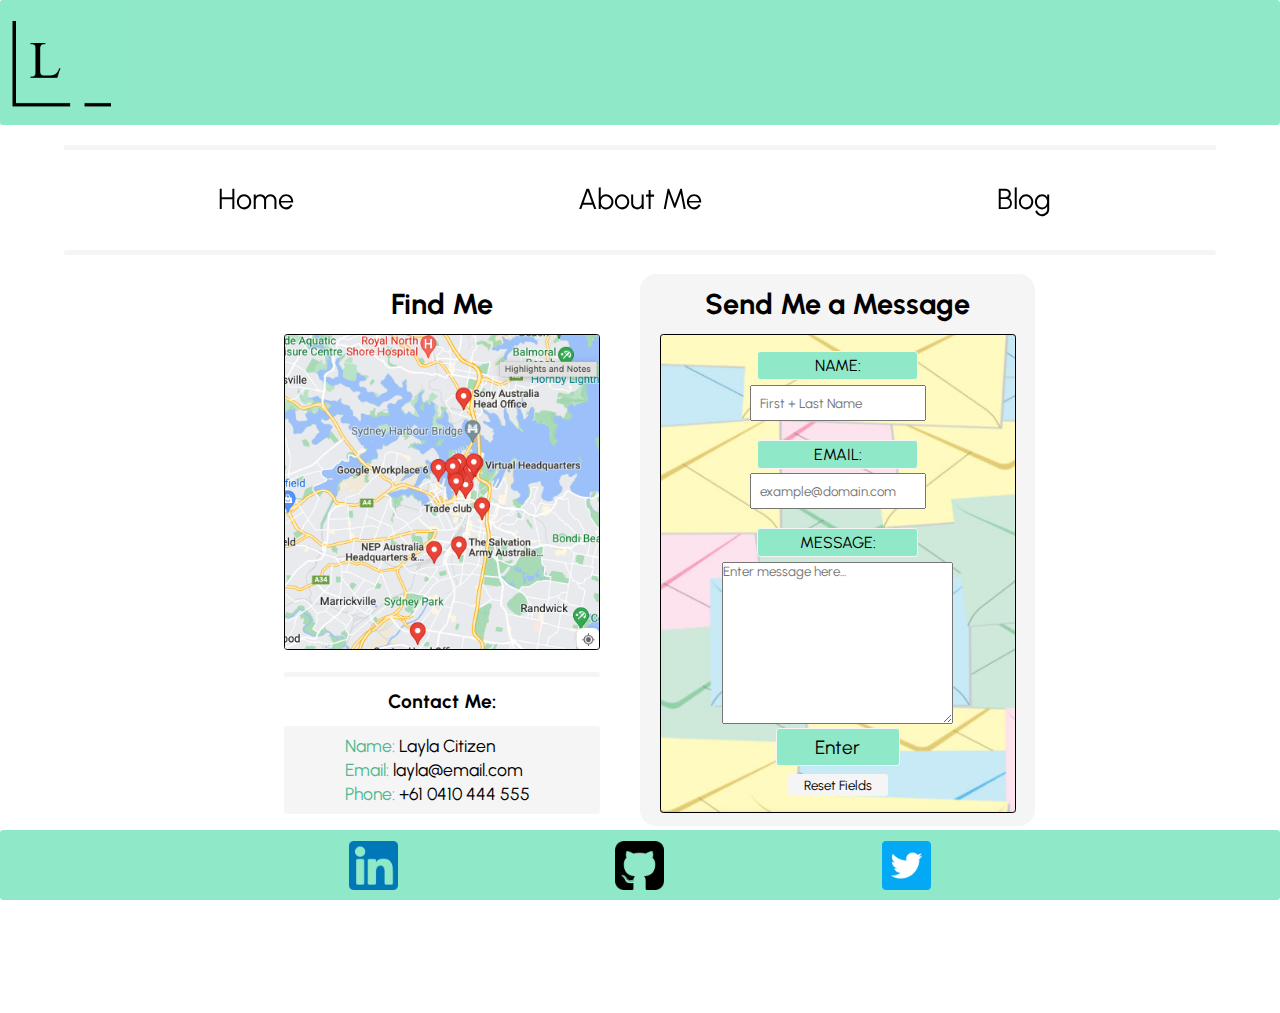
==== src/pages/contact.html @ 4e3d9019 "First Commit" ====
<!DOCTYPE html>
<html lang="en">
<head>
    <meta charset="UTF-8">
    <meta http-equiv="X-UA-Compatible" content="IE=edge">
    <meta name="viewport" content="width=device-width, initial-scale=1.0">
    <link rel="stylesheet" href="./../index.css">
    <link rel="stylesheet" href="./index.css">
    <link rel="preconnect" href="https://fonts.googleapis.com">
    <link rel="preconnect" href="https://fonts.gstatic.com" crossorigin>
    <link href="https://fonts.googleapis.com/css2?family=Urbanist&display=swap" rel="stylesheet">
    <link rel="shortcut icon" type="image/png" href="./../favicon/favicon-16x16.png">
    <title>Contact</title>
</head>
<body>
    <header class="header-banner">
        
        <figure class="logo-container">
            <a href="./../index.html" alt="Home Page"><img src="./../images/logo.jpg" class="logo"/></a>
        </figure>

        <nav class="menu">
            <ul>
                <li><a href="./../index.html">Home</a></li>
                <li><a href="./aboutme.html">About Me</a></li>
                <li><a href="./blog.html">Blog</a></li>
                <!-- <li><a href="./contact.html">Contact</a></li> -->
            </ul>

        </nav>


    </header>

    <main class="content-box">

        <!-- My Contact Details -->
        <section class="top-section">
            
            <!--  4TH R3 COMPONENT -->

            <!-- Find Me & Google Map -->
            <section class="section1">
                
                <h2>Find Me</h2>
                <figure id="map">
                    <a href="https://www.google.com/maps/place/Google+Workplace+6/@-33.8664845,151.1936674,17z/data=!3m1!4b1!4m5!3m4!1s0x6b12ae37b47f5b37:0x8eaddfcd1b32ca52!8m2!3d-33.866489!4d151.1958561" target="_blank"><img src="./../images/GoogleMap.jpg" alt="Google Map Picture"/></a>
                    <!-- <figcaption>My Workplace.</figcaption> -->
                </figure>

                <h3 class="contact">Contact Me:</h3>
                <ul class="contact-list">
                    <li><span>Name:</span> Layla Citizen</li>
                    <li><span>Email:</span> layla@email.com</li>
                    <li><span>Phone:</span> +61 0410 444 555</li>
                </ul>

            </section>
            
            <!--  4TH R2 COMPONENT -->

            <!-- Message Form -->
            <section class="section2" id="section2">
                
                <h2>Send Me a Message</h2>
                
                <form action="mailto:layladg4@gmail.com" method="post" enctype="text/plain" class="form">

                    <label for="name" class="label">NAME:</label>
                    <input type="text" id="name" name="name" value="" placeholder="First + Last Name"
                    required><br><br>
        
                    <label for="email" class="label">EMAIL:</label>
                    <input type="email" id="email" name="email" value="" placeholder="example@domain.com" required><br><br>

                    <label for="message" class="label">MESSAGE:</label>
                    <textarea name="message" id="message" cols="30" rows="10" value="" max-length="300" placeholder="Enter message here..." required></textarea><br>

                    <input type="submit" value="Enter" id="submit"><br>
                    <input type="reset" value="Reset Fields" id="reset">


                </form>
                
            </section>

        </section>

        <section class="bottom-section">

        </section>

    </main>

    <footer>

        <section class="footer-section">
          <a href="https://www.linkedin.com/" target="_blank"><img src="./../images/linkedin.png" alt="Linked In"></a>
          <a href="https://github.com/" target="_blank"><img src="./../images/github.png" alt="Github"></a>
          <a href="https://twitter.com/" target="_blank"><img src="./../images/twitter.png" alt="Twitter"></a>
        </section>
    </footer>
    
</body>
</html>
---- src/index.css ----
* {
    margin: 0;
    padding: 0;
    box-sizing: border-box;
    font-family: 'Urbanist', sans-serif;
    
}

body {
    background: white;
    /* min-width: 200px; */
}



/* Mobile View @ max-width of 833px */

/* ---------------------- HEADER ---------------------- */
.header-banner {
    display: block;
    position: fixed;
    top: 0;
    /* border: 2px solid red; */
    background: #8FE9C9;
    z-index: 4;
    width: 100%;
    height: 15vh;
    max-height: 100px;
    border-radius: 0.2rem;
    /* min-width: 220px; */
}

.logo-container {
    display: block;
    position: relative;
    width: 100%;
    height: 100%;
    min-width: 200px;
    /* border: 2px solid yellow; */
    
}
.header-banner .menu {
    background: white;
    z-index: 4;
    /* margin: 2rem auto; */
}

.header-banner .logo-container .logo {
    display: block;
    position: absolute;
    top: auto;
    left: 0;
    height: 100%;
    border-radius: 0.2rem;
    /* border: solid 10px black; */
}


.header-banner .menu ul {
    display: flex;
    flex-direction: column;
    align-items: center;
    justify-content: center;
    margin: auto;
    /* margin-top: 1rem; */
    padding-top: 2rem;
    /* padding-bottom: 2rem; */
    /* border: 1px solid blue; */
    width: 90%;
    min-width: 200px;
    /* border-top: 5px solid #f5f5f5; */
    border-radius: 0.2rem;
    max-width: 1500px;
    max-height: 300px;
    
   
  
}

.header-banner .menu ul li {
    list-style: none;
    padding: 1rem 2rem;
    border-top: 5px solid #f5f5f5;
    text-align: center;
    width: 100%;
    /* font-family: 'Urbanist', sans-serif; */
       
}

.header-banner .menu ul li a {
    display: block;
    text-decoration: none;
    color: black;
    /* border: 2px solid yellow; */
    font-size: 1.8rem;
    cursor: pointer;
    /* font-size: 2rem; */
    /* padding: 1.5rem 2rem; */
}

/* .header-banner .menu ul li:hover {
    background: #8FE9C9;
    border-radius: 0.2rem;
} */

/* ---------------------- MAIN CONTENTS ---------------------- */

/* Contains all <main> contents */
.content-box {
    display: flex;
    flex-direction: column;
    align-items: center;
    justify-content: center;
    margin: 350px auto 120px auto;
    z-index: -4;
    width: 90%;
    border-top: 5px solid #f5f5f5;
    border-bottom: 5px solid #f5f5f5;
    border-radius: 0.2rem;
    /* min-width: 300px; */
    /* border: 2px solid blue; */
    

}
/* ------------------- HOME PAGE MAIN CONTENTS ------------------ */
 /* Top Section - Name & Picture + Job & skills */

 .content-box .top-section {
    margin: 1.2em auto;
    /* width:fit-content; */
    /* border: 2px solid red; */
    display: flex;
    flex-direction: column;
    justify-content: center;
    align-items: center;
    
 }

 /* 1ST R3 COMPONENT */

 /* SECTION 1: */
 /* Name & Picture */
 .content-box .top-section .section1 {
    width: 100%;
    display: flex;
    flex-direction: column;
    justify-content: center;
    align-items: center;
    text-align: center;
    /* border: solid salmon; */
 }

/* Top Heading h2 - Hi, My Name is Layla.*/
.content-box .top-section .section1 h2 {
    padding: 0.8rem;
    font-size: 1.8rem;
    /* font-family: 'Urbanist', sans-serif; */
    font-weight: bold;
    
}
    
/* Picture of me */

.content-box .top-section .section1 figure {
    /* border: 2px solid green; */
    
}
 .content-box .top-section .section1 figure img {
    display: block;
    margin: auto;
    width: 80%;
    max-width: 500px;
    border-radius: 0.2rem;
    border: 1px solid black;
    
}

/* Figcaption Heading  */
.content-box .top-section .section1 figure figcaption {
    padding: 0.8rem;
    font-size: 1.2rem;
    /* font-family: 'Urbanist', sans-serif;; */
}
/* 1ST R2 COMPONENT */

/* SECTION 2: */
/* Job & skills */
 .content-box .top-section .section2 {
    width: 80%;
    display: flex;
    flex-direction: column;
    justify-content: center;
    align-items: center;
    text-align: center;
    max-width: 500px;
    /* border: 2px solid purple;  */
    background: #f5f5f5; 
    border-radius: 1rem;
    /* width: 50%; */
    
}

/* Top Heading h2 - I'm a Web Developer */
.content-box .top-section .section2 h2 {
    padding: 0.8rem;
    font-size: 1.8rem;
    /* font-family: 'Urbanist', sans-serif; */

}

/* Paragraph - I am a full stack... */
.content-box .top-section .section2 p {
    max-width: 100%;
    padding: 0.5rem;
    font-size: 1.5rem;
    text-align: center;
}

/* ---------------- ABOUT ME PAGE MAIN CONTENTS ---------------- */

/* TOP SECTION */

/* Section 1 */

/* Paragraph - "The dignity of the artist..." */
.content-box .top-section .section1 #aboutme-p {
    font-family: 'Dancing Script', cursive;
    font-size: 1.5rem;
    width: 60%;
    padding-bottom: 1.5rem;
}

/* 2ND R2 COMPONENT */

/* Section 2 */

/* A little About Me... Unordered List */
.content-box .top-section .section2 ul {
    padding: 1rem;
    margin: auto;
    text-align: center;
    list-style: none;
    /* border: 2px solid yellow; */
    width: 70%;
}

.content-box .top-section .section2 ul li::before {
    content: "*";
    color: #50b994;
    font-weight: bold;
    display: inline-block;
    width: 1em;
    margin-left: -1em;

}


/* A little About Me... Unordered List items */
.content-box .top-section .section2 ul li {
    /* padding: 1rem; */
    /* margin: auto; */
    text-align: left;
    line-height: 2.5rem;
    /* border: 2px solid burlywood; */
    font-size: 1.2rem;
}

/* My Resume Link Button */
.content-box .top-section .section2 #resume {
    display: block;
    margin: 0.5rem auto;
    /* border: 2px solid black; */
    border-radius: 0.2rem;
    padding: 0.8rem 1.8rem;
    text-decoration: none;
    color: black;
    background: #8FE9C9;
}

/* HOVER Pseudoclass - My Resume Link Button */
.content-box .top-section .section2 #resume:hover {
    background: #f5f5f5;
    transition: 1s;
    border: 1px solid lightgrey;
}

/* BOTTOM SECTION */

/* 2ND R3 COMPONENT */

 /* Bottom Section - My work + App Projects */

 /* .content-box {
    border: 2px solid red;
 } */
 
 .content-box .bottom-section {
    margin: 1.2rem auto;
    /* border-top: 5px solid #f5f5f5; */
    /* border: 2px solid black; */
    width: 90%;
    display: flex;
    flex-direction: column;
    justify-content: center;
    align-items: center;
    max-width: 1000px;
    
}

/* To add border between top & bottom section only on about me page */
.content-box #bottom {
    border-top: 5px solid #f5f5f5;


}

/* All Cards */
.content-box .bottom-section .section-cards {
    margin: auto;
    padding: 2rem;
    /* border: 2px solid blue ; */
    width: 90%;
    display: flex;
    flex-direction: column;
    justify-content: center;
    align-items: center;
}

/* Single Card */
.content-box .bottom-section .section-cards .card {
    border: 2px solid black;
    border-radius: 0.8rem;
    margin: 0 1rem;
    display: flex;
    flex-direction: column;
    justify-content: center;
    align-items: center;
    text-align: center;
    width: 100%;
}

/* Adding margin at bottom of Ecommerce card */
.content-box .bottom-section #section4 #card1 {
    margin-top: 0;
    margin-bottom: 2rem;
}

/* Adding margin at bottom of Food Delivery card */
.content-box .bottom-section #section5 #card3 {
    margin-top: 0;
    margin-bottom: 2rem;
}


/* Headings of each card - ...App Project */
.content-box .bottom-section .section-cards .card h3{
    padding: 1rem;
}

/* Bylines of each Card - Published... */
.content-box .bottom-section .section-cards .card h4{
    padding: 0.7rem;
}

/* Links to Blog Projects */
.content-box .bottom-section .section-cards .card figure a {
    display: block;
    margin: auto;
    width: 100%;
}

/* Images in project cards */
.content-box .bottom-section .section-cards .card figure a img {
    display: block;
    margin: auto;
    width: 80%;
    max-width: 500px;
    border: 1px solid black;
    border-radius: 0.2rem;
}

.content-box .bottom-section .section-cards .card figure a img:hover {
    transition: 1s;
    width: 85%;
}

/* ---------------- BLOG PAGE MAIN CONTENTS ---------------- */


.content-box .bottom-section .blog-container {
    margin: auto;
    /* border: 2px solid red; */
    display: flex;
    flex-direction: column;
    justify-content: center;
    align-items: center;
    text-align: center;
    width: 90%;
    max-width: 1000px;
}

/* 3RD R3 COMPONENT  */

.content-box .bottom-section .blog-container .data {
    margin: auto;
    display: flex;
    flex-direction: column;
    width: 90%;
    /* border: 2px solid blue; */
}




.content-box .bottom-section .blog-container .data figure {
    margin: 1.5rem auto;
    
}


.content-box .bottom-section .blog-container .data figure img {
    display: block;
    margin: auto;
    width: 90%;
    max-width: 400px;
    border: 1px solid black;
    border-radius: 0.2rem;
}

.content-box .bottom-section .blog-container .data p {
    margin: auto;
    text-align: center;
    font-size: 1.1rem;
    width: 90%;
}

/* 3RD R2 COMPONENT  */

.content-box .bottom-section .blog-container .headline {
    margin-top: 1rem;
    border-top: 5px solid #8FE9C9;
    border-bottom: 5px solid #8FE9C9;
    border-radius: 0.2rem;
    width: 100%;
}

.content-box .bottom-section .blog-container .headline h3 {
    padding: 0.5rem;
    font-size: 1.2rem;
}

.content-box .bottom-section .blog-container .headline h4 {
    padding: 0.2rem 0.2rem 0.5rem 0.2rem;
}

/* ---------------- CONTACT PAGE MAIN CONTENTS ---------------- */

 /* 4TH R3 COMPONENT */

.content-box .top-section .section1 #map {
    margin-bottom: 0.2rem;
}

.content-box .top-section .section1 .contact {
    padding: 0.8rem;
    margin-top: 1.2rem;
    text-align: center;
    font-size: 1.2rem;
    font-family: 'Urbanist', sans-serif;
    border-top: 5px solid #f5f5f5;
    border-radius: 0.2rem;
    width: 80%;
}

.content-box .top-section .section1 .contact-list {
    padding: 0.5rem;
    text-align: center;
    list-style: none;
    text-align: center;
    line-height: 1.5rem;
    font-size: 1.1rem;
    font-family: 'Urbanist', sans-serif;
    /* border: 1px solid black; */
    border-radius: 0.2rem;
    background: #f5f5f5;
    width: 80%;
    margin: 0 auto 1rem auto;
}

.content-box .top-section .section1 .contact-list li span {
    /* text-decoration: underline; */
    color:  #50b994;
}

.content-box .top-section .section1 .contact-list li {
    text-align: left;
    /* border: 1px solid black; */
    max-width: 65%;
    margin: auto;
}

/* 4TH R2 COMPONENT */

.content-box .top-section .section2 .form {
    border: 1px solid black;
    border-radius: 0.2rem;
    width: 90%;
    display: block;
    margin: auto;
    padding: 1rem;
    background-image: url("./images/messagebkground.jpg");
    background-repeat: no-repeat;
    background-size: cover;
    margin: auto;

}


.content-box .top-section .section2 .form #name {
    padding: 0.5rem;
}

.content-box .top-section .section2 .form #email {
    padding: 0.5rem;
}


.content-box .top-section .section2 .form #submit {
    padding: 0.4rem 2.4rem;
    font-size: 1.2rem;
    background: #8FE9C9;
    border: 1px solid #f5f5f5;
    text-align: center;
    cursor: pointer;
    border-radius: 0.2rem;
    margin-bottom: 0.5rem;
}

.content-box .top-section .section2 .form #submit:hover {
    background: #f5f5f5;
    transition: 1s;
    border: 1px solid black;
}

.content-box .top-section .section2 .form #reset {
    padding: 0.2rem 1rem ;
    background: #f5f5f5;
    border: none;
    border-radius: 0.2rem;
    text-align: center;
}

.content-box .top-section .section2 .form #reset:hover {
    background: white;
    border: 1px solid black;
    transition: 1s;
}

.content-box .top-section .section2 .form .label {
    display: block;
    border: 1px solid #f5f5f5;
    margin: 0 auto 0.3rem auto;
    background: #8FE9C9;
    border-radius: 0.2rem;
    width: 50%;
    padding: 0.25rem 2rem;
    text-align: center;
}

.content-box .top-section .section2  {
    padding-bottom: 0.8rem;
}


/* ---------------- FOOTER ---------------- */
footer {
    /* border: 2px solid black;; */
    background: #8FE9C9;
    height: 100%;
    width: 100%;
    border-radius: 0.2rem;
    max-height: 70px;
    display: flex;
    justify-content: center;
    align-items: center;
    position:fixed;
    bottom: 0;
    
}

footer .footer-section {
    height: 100%;
    width: 100%;
    max-width: 800px;
    display: flex;
    justify-content: space-around;
    align-items: center;
    /* border: 2px solid red; */
}


footer .footer-section a img {
    display: block;
    /* width: 50px; */
    height: 100%;
    /* border: 2px solid red; */
    /* padding: 0 30px; */
    
}

footer a {
    display: block;
    height: 60%;
    /* margin: 0 auto; */
    /* border: 2px dashed purple; */
    /* padding: 0 20px; */
}

/* ------------------- MEDIA SCREEN 834px ------------------- */

/* HEADER CONTENTS @ 824px */

@media screen  and (min-width: 834px) {
    .header-banner {
        height: 20vh;
        max-height: 120px; 
    }
    
    .header-banner .menu ul { 
        display: flex;
        flex-direction: row;
        justify-content: center;
        align-items: center;
        max-height: 120px;
        padding-top: 2.2rem;
        padding-bottom: 2rem;
        /* border: 2px solid black; */

            }

    .header-banner .menu ul li {
        /* padding-top: 0.2rem; */
        /* border: 1px solid black; */
        margin-top: 0.8rem;
    }   

    .header-banner .menu ul li:hover {
        background: #8FE9C9;
        border-radius: 0.2rem;
            }

    .header-banner .menu ul li a { 
                font-size: 1.8rem;
                padding: 1rem 1rem;
                /* border: 1px solid black; */
                /* margin: 0.5rem auto; */
                 }   
    
 
    /* FOOTER CONTENTS @824px */
                 
    footer a {
                height: 70%;
                }            

    /* Contains all <main> contents */
    .content-box {
        margin: 240px auto 120px auto;

        }


    /* SECTION 2: */

    /* Paragraph - I am a full stack... */
    .content-box .top-section .section2 p {
        max-width: 90%;
    }
    /* -------------- ABOUT ME PAGE 824px ------------ */

    .content-box .top-section .section2 ul {
        width: 70%;
    }

    /* A little About Me... Unordered List items */
    .content-box .top-section .section2 ul li {
        font-size: 1.5rem;
}

    .content-box .bottom-section .section-cards {
        display: flex;
        flex-direction: row;
        justify-content: center;
        align-items: center;
}
/* Re-sizing Trade Card for larger screen */
    .content-box .bottom-section #section6 {
        width: 50%;
}
/* Fixing Margins Ecommerce and Social Media Cards */
    .content-box .bottom-section #section4 #card1 {
        margin: 0 1rem;
}
/* Fixing Margins Food and Fitness Cards  */
.content-box .bottom-section #section5 #card3 {
    margin: 0 1rem;
}

/* -------------- BLOG PAGE 824px ------------ */

.content-box .bottom-section .blog-container .data {
    display: flex;
    flex-direction: row;
    justify-content: center;
    align-items: flex-start;
}
/* To keep Picture and Paragraph inline */
.content-box .bottom-section .blog-container .data figure {
    width: 50%;
    margin-top: 1.8rem;
        
}

.content-box .bottom-section .blog-container .data figure img {
    max-width: 500px;
    
}


.content-box .bottom-section .blog-container .data p {
    width: 50%;
    text-align: left;
    font-size: 1.2rem;
    margin: 1.5rem auto;
    /* border: 1px solid red; */
    
}

.content-box .bottom-section .blog-container .headline h3 {
    padding: 0.5rem;
    font-size: 1.4rem;
}


    
}
/* ------------------- MEDIA SCREEN 1224px ------------------- */

@media screen  and (min-width: 1224px) {
    .header-banner {
        height: 25vh;
        max-height: 125px; 
    }

    .header-banner .menu ul {
        padding-top: 2.6rem;
    }

    .menu ul li a { 
        font-size: 2.2rem;
        padding: 1.2rem 1.2rem;
    }

    /* Contains all <main> contents */
    .content-box {
        margin: 250px auto 120px auto;
        /* display: flex; */
        /* flex-direction: row; */
        /* align-items: flex-start; */
        /* border-bottom: 5px solid #f5f5f5;  */
        /* max-width: 1000px; */
        
       
    }
    /* Top Section - Name & Picture + Job & skills */
    .content-box .top-section {
        display: flex;
        flex-direction: row;
        justify-content: center;
        align-items: flex-start;
        max-width: 1000px;
        
    }
    /* SECTION 1: */

    /* Name & Picture */
    .content-box .top-section .section1 {
        width: 50%;
    }


    /* SECTION 2: */

    /* Job & skills */
    .content-box .top-section .section2 {
        width: 50%;
    }

    /* Paragraph - I am a full stack... */
    .content-box .top-section .section2 p {
        max-width: 80%;
    }

    /* -------------- BLOG PAGE 1224px ------------ */

    .content-box .bottom-section .blog-container .data p {
        font-size: 1.4rem;
    }


}
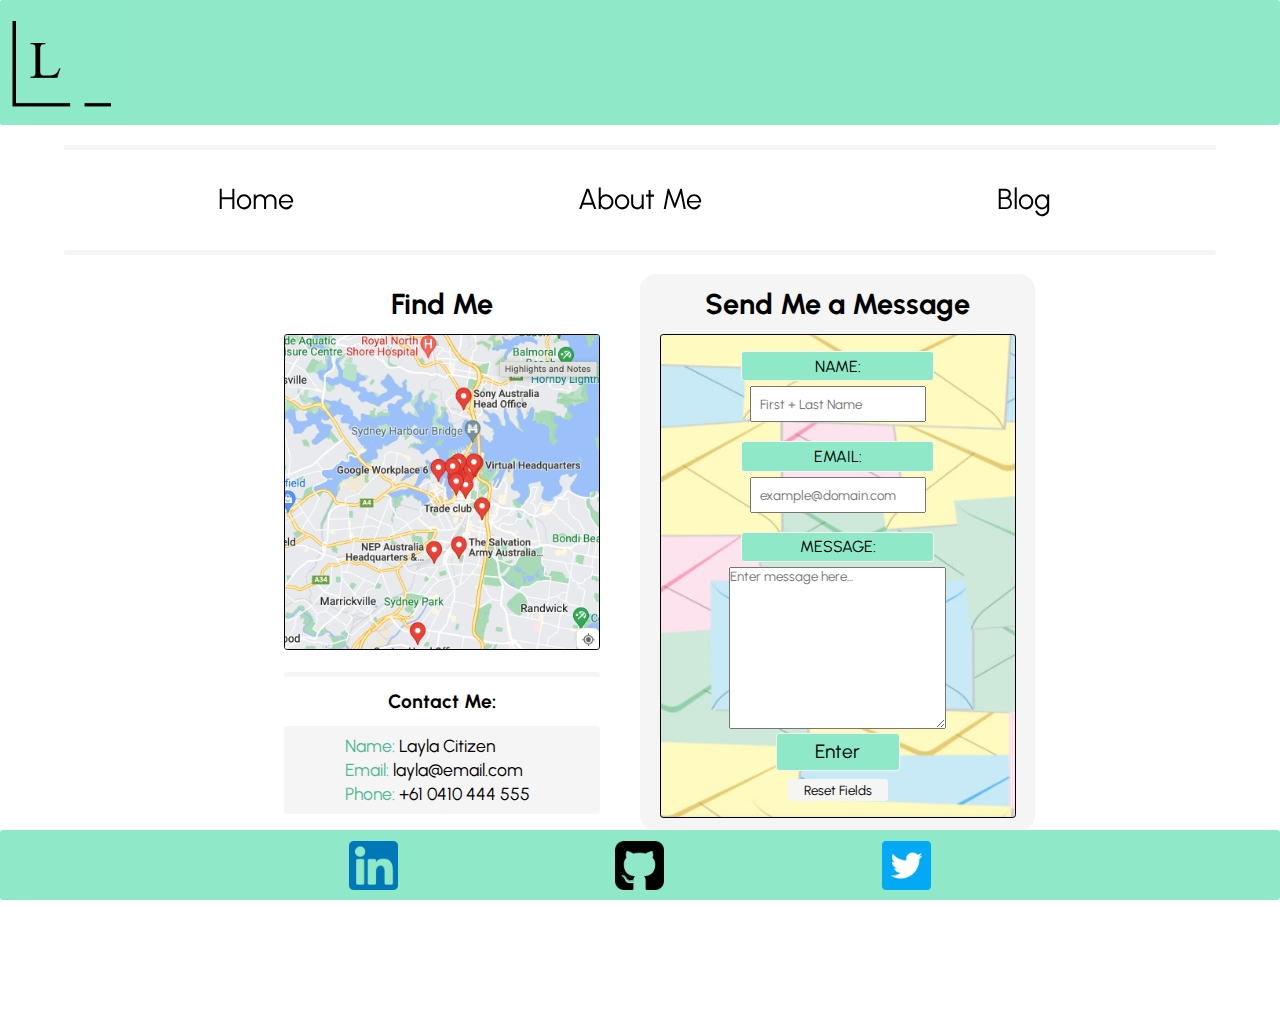
==== commit 311790a2: "clean up css" ====
--- a/src/pages/contact.html
+++ b/src/pages/contact.html
@@ -64,7 +64,7 @@
                 
                 <h2>Send Me a Message</h2>
                 
-                <form action="mailto:layladg4@gmail.com" method="post" enctype="text/plain" class="form">
+                <form action="mailto:gcas022002@coderacademy.edu.au" method="post" enctype="text/plain" class="form">
 
                     <label for="name" class="label">NAME:</label>
                     <input type="text" id="name" name="name" value="" placeholder="First + Last Name"
@@ -74,7 +74,7 @@
                     <input type="email" id="email" name="email" value="" placeholder="example@domain.com" required><br><br>
 
                     <label for="message" class="label">MESSAGE:</label>
-                    <textarea name="message" id="message" cols="30" rows="10" value="" max-length="300" placeholder="Enter message here..." required></textarea><br>
+                    <textarea name="message" id="message" cols="28" rows="10" value="" max-length="300" placeholder="Enter message here..." required></textarea><br>
 
                     <input type="submit" value="Enter" id="submit"><br>
                     <input type="reset" value="Reset Fields" id="reset">
--- a/src/index.css
+++ b/src/index.css
@@ -8,7 +8,6 @@
 
 body {
     background: white;
-    /* min-width: 200px; */
 }
 
 
@@ -20,14 +19,12 @@
     display: block;
     position: fixed;
     top: 0;
-    /* border: 2px solid red; */
     background: #8FE9C9;
     z-index: 4;
     width: 100%;
     height: 15vh;
     max-height: 100px;
     border-radius: 0.2rem;
-    /* min-width: 220px; */
 }
 
 .logo-container {
@@ -42,7 +39,6 @@
 .header-banner .menu {
     background: white;
     z-index: 4;
-    /* margin: 2rem auto; */
 }
 
 .header-banner .logo-container .logo {
@@ -52,7 +48,6 @@
     left: 0;
     height: 100%;
     border-radius: 0.2rem;
-    /* border: solid 10px black; */
 }
 
 
@@ -62,19 +57,12 @@
     align-items: center;
     justify-content: center;
     margin: auto;
-    /* margin-top: 1rem; */
     padding-top: 2rem;
-    /* padding-bottom: 2rem; */
-    /* border: 1px solid blue; */
     width: 90%;
     min-width: 200px;
-    /* border-top: 5px solid #f5f5f5; */
     border-radius: 0.2rem;
     max-width: 1500px;
     max-height: 300px;
-    
-   
-  
 }
 
 .header-banner .menu ul li {
@@ -82,26 +70,16 @@
     padding: 1rem 2rem;
     border-top: 5px solid #f5f5f5;
     text-align: center;
-    width: 100%;
-    /* font-family: 'Urbanist', sans-serif; */
-       
+    width: 100%;    
 }
 
 .header-banner .menu ul li a {
     display: block;
     text-decoration: none;
     color: black;
-    /* border: 2px solid yellow; */
     font-size: 1.8rem;
     cursor: pointer;
-    /* font-size: 2rem; */
-    /* padding: 1.5rem 2rem; */
-}
-
-/* .header-banner .menu ul li:hover {
-    background: #8FE9C9;
-    border-radius: 0.2rem;
-} */
+}
 
 /* ---------------------- MAIN CONTENTS ---------------------- */
 
@@ -117,23 +95,17 @@
     border-top: 5px solid #f5f5f5;
     border-bottom: 5px solid #f5f5f5;
     border-radius: 0.2rem;
-    /* min-width: 300px; */
-    /* border: 2px solid blue; */
-    
-
-}
+}
+
 /* ------------------- HOME PAGE MAIN CONTENTS ------------------ */
  /* Top Section - Name & Picture + Job & skills */
 
  .content-box .top-section {
     margin: 1.2em auto;
-    /* width:fit-content; */
-    /* border: 2px solid red; */
-    display: flex;
-    flex-direction: column;
-    justify-content: center;
-    align-items: center;
-    
+    display: flex;
+    flex-direction: column;
+    justify-content: center;
+    align-items: center;  
  }
 
  /* 1ST R3 COMPONENT */
@@ -147,24 +119,16 @@
     justify-content: center;
     align-items: center;
     text-align: center;
-    /* border: solid salmon; */
  }
 
 /* Top Heading h2 - Hi, My Name is Layla.*/
 .content-box .top-section .section1 h2 {
     padding: 0.8rem;
     font-size: 1.8rem;
-    /* font-family: 'Urbanist', sans-serif; */
-    font-weight: bold;
-    
+    font-weight: bold;  
 }
     
 /* Picture of me */
-
-.content-box .top-section .section1 figure {
-    /* border: 2px solid green; */
-    
-}
  .content-box .top-section .section1 figure img {
     display: block;
     margin: auto;
@@ -179,8 +143,8 @@
 .content-box .top-section .section1 figure figcaption {
     padding: 0.8rem;
     font-size: 1.2rem;
-    /* font-family: 'Urbanist', sans-serif;; */
-}
+}
+
 /* 1ST R2 COMPONENT */
 
 /* SECTION 2: */
@@ -193,10 +157,8 @@
     align-items: center;
     text-align: center;
     max-width: 500px;
-    /* border: 2px solid purple;  */
     background: #f5f5f5; 
     border-radius: 1rem;
-    /* width: 50%; */
     
 }
 
@@ -204,8 +166,6 @@
 .content-box .top-section .section2 h2 {
     padding: 0.8rem;
     font-size: 1.8rem;
-    /* font-family: 'Urbanist', sans-serif; */
-
 }
 
 /* Paragraph - I am a full stack... */
@@ -236,11 +196,10 @@
 
 /* A little About Me... Unordered List */
 .content-box .top-section .section2 ul {
-    padding: 1rem;
+    padding: 0.5rem;
     margin: auto;
     text-align: center;
     list-style: none;
-    /* border: 2px solid yellow; */
     width: 70%;
 }
 
@@ -251,17 +210,14 @@
     display: inline-block;
     width: 1em;
     margin-left: -1em;
-
 }
 
 
 /* A little About Me... Unordered List items */
 .content-box .top-section .section2 ul li {
-    /* padding: 1rem; */
-    /* margin: auto; */
+    margin: auto;
     text-align: left;
     line-height: 2.5rem;
-    /* border: 2px solid burlywood; */
     font-size: 1.2rem;
 }
 
@@ -269,7 +225,6 @@
 .content-box .top-section .section2 #resume {
     display: block;
     margin: 0.5rem auto;
-    /* border: 2px solid black; */
     border-radius: 0.2rem;
     padding: 0.8rem 1.8rem;
     text-decoration: none;
@@ -283,42 +238,38 @@
     transition: 1s;
     border: 1px solid lightgrey;
 }
+/* To keep button teal after pressing */
+content-box .top-section .section2 #resume:visited {
+    color: black;
+    background: #8FE9C9;
+    border: none;
+}
 
 /* BOTTOM SECTION */
 
 /* 2ND R3 COMPONENT */
 
  /* Bottom Section - My work + App Projects */
-
- /* .content-box {
-    border: 2px solid red;
- } */
  
  .content-box .bottom-section {
     margin: 1.2rem auto;
-    /* border-top: 5px solid #f5f5f5; */
-    /* border: 2px solid black; */
-    width: 90%;
-    display: flex;
-    flex-direction: column;
-    justify-content: center;
-    align-items: center;
-    max-width: 1000px;
-    
+    width: 90%;
+    display: flex;
+    flex-direction: column;
+    justify-content: center;
+    align-items: center;
+    max-width: 1000px;   
 }
 
 /* To add border between top & bottom section only on about me page */
 .content-box #bottom {
     border-top: 5px solid #f5f5f5;
-
-
 }
 
 /* All Cards */
 .content-box .bottom-section .section-cards {
     margin: auto;
-    padding: 2rem;
-    /* border: 2px solid blue ; */
+    padding: 2rem 2rem 0 2rem;
     width: 90%;
     display: flex;
     flex-direction: column;
@@ -337,6 +288,7 @@
     align-items: center;
     text-align: center;
     width: 100%;
+    max-width: 500px;
 }
 
 /* Adding margin at bottom of Ecommerce card */
@@ -354,7 +306,8 @@
 
 /* Headings of each card - ...App Project */
 .content-box .bottom-section .section-cards .card h3{
-    padding: 1rem;
+    padding: 1rem 0.5rem;
+    font-size: 1.2rem;
 }
 
 /* Bylines of each Card - Published... */
@@ -389,7 +342,6 @@
 
 .content-box .bottom-section .blog-container {
     margin: auto;
-    /* border: 2px solid red; */
     display: flex;
     flex-direction: column;
     justify-content: center;
@@ -406,15 +358,13 @@
     display: flex;
     flex-direction: column;
     width: 90%;
-    /* border: 2px solid blue; */
 }
 
 
 
 
 .content-box .bottom-section .blog-container .data figure {
-    margin: 1.5rem auto;
-    
+    margin: 1.5rem auto;  
 }
 
 
@@ -429,7 +379,7 @@
 
 .content-box .bottom-section .blog-container .data p {
     margin: auto;
-    text-align: center;
+    text-align: left;
     font-size: 1.1rem;
     width: 90%;
 }
@@ -494,7 +444,6 @@
 
 .content-box .top-section .section1 .contact-list li {
     text-align: left;
-    /* border: 1px solid black; */
     max-width: 65%;
     margin: auto;
 }
@@ -512,7 +461,6 @@
     background-repeat: no-repeat;
     background-size: cover;
     margin: auto;
-
 }
 
 
@@ -523,6 +471,8 @@
 .content-box .top-section .section2 .form #email {
     padding: 0.5rem;
 }
+
+
 
 
 .content-box .top-section .section2 .form #submit {
@@ -562,8 +512,8 @@
     margin: 0 auto 0.3rem auto;
     background: #8FE9C9;
     border-radius: 0.2rem;
-    width: 50%;
-    padding: 0.25rem 2rem;
+    width: 60%;
+    padding: 0.3rem 1rem;
     text-align: center;
 }
 
@@ -595,25 +545,17 @@
     display: flex;
     justify-content: space-around;
     align-items: center;
-    /* border: 2px solid red; */
 }
 
 
 footer .footer-section a img {
     display: block;
-    /* width: 50px; */
-    height: 100%;
-    /* border: 2px solid red; */
-    /* padding: 0 30px; */
-    
+    height: 100%;  
 }
 
 footer a {
     display: block;
     height: 60%;
-    /* margin: 0 auto; */
-    /* border: 2px dashed purple; */
-    /* padding: 0 20px; */
 }
 
 /* ------------------- MEDIA SCREEN 834px ------------------- */
@@ -634,13 +576,10 @@
         max-height: 120px;
         padding-top: 2.2rem;
         padding-bottom: 2rem;
-        /* border: 2px solid black; */
 
             }
 
     .header-banner .menu ul li {
-        /* padding-top: 0.2rem; */
-        /* border: 1px solid black; */
         margin-top: 0.8rem;
     }   
 
@@ -652,8 +591,7 @@
     .header-banner .menu ul li a { 
                 font-size: 1.8rem;
                 padding: 1rem 1rem;
-                /* border: 1px solid black; */
-                /* margin: 0.5rem auto; */
+                
                  }   
     
  
@@ -706,6 +644,10 @@
     margin: 0 1rem;
 }
 
+.content-box .bottom-section .section-cards .card h3 {
+    font-size: 1.3rem;
+}
+
 /* -------------- BLOG PAGE 824px ------------ */
 
 .content-box .bottom-section .blog-container .data {
@@ -742,7 +684,6 @@
 }
 
 
-    
 }
 /* ------------------- MEDIA SCREEN 1224px ------------------- */
 
@@ -764,14 +705,9 @@
     /* Contains all <main> contents */
     .content-box {
         margin: 250px auto 120px auto;
-        /* display: flex; */
-        /* flex-direction: row; */
-        /* align-items: flex-start; */
-        /* border-bottom: 5px solid #f5f5f5;  */
-        /* max-width: 1000px; */
-        
-       
-    }
+         
+    }
+
     /* Top Section - Name & Picture + Job & skills */
     .content-box .top-section {
         display: flex;
@@ -801,6 +737,10 @@
         max-width: 80%;
     }
 
+    .content-box .bottom-section .section-cards .card h3 {
+        font-size: 1.5rem;
+    }
+
     /* -------------- BLOG PAGE 1224px ------------ */
 
     .content-box .bottom-section .blog-container .data p {
